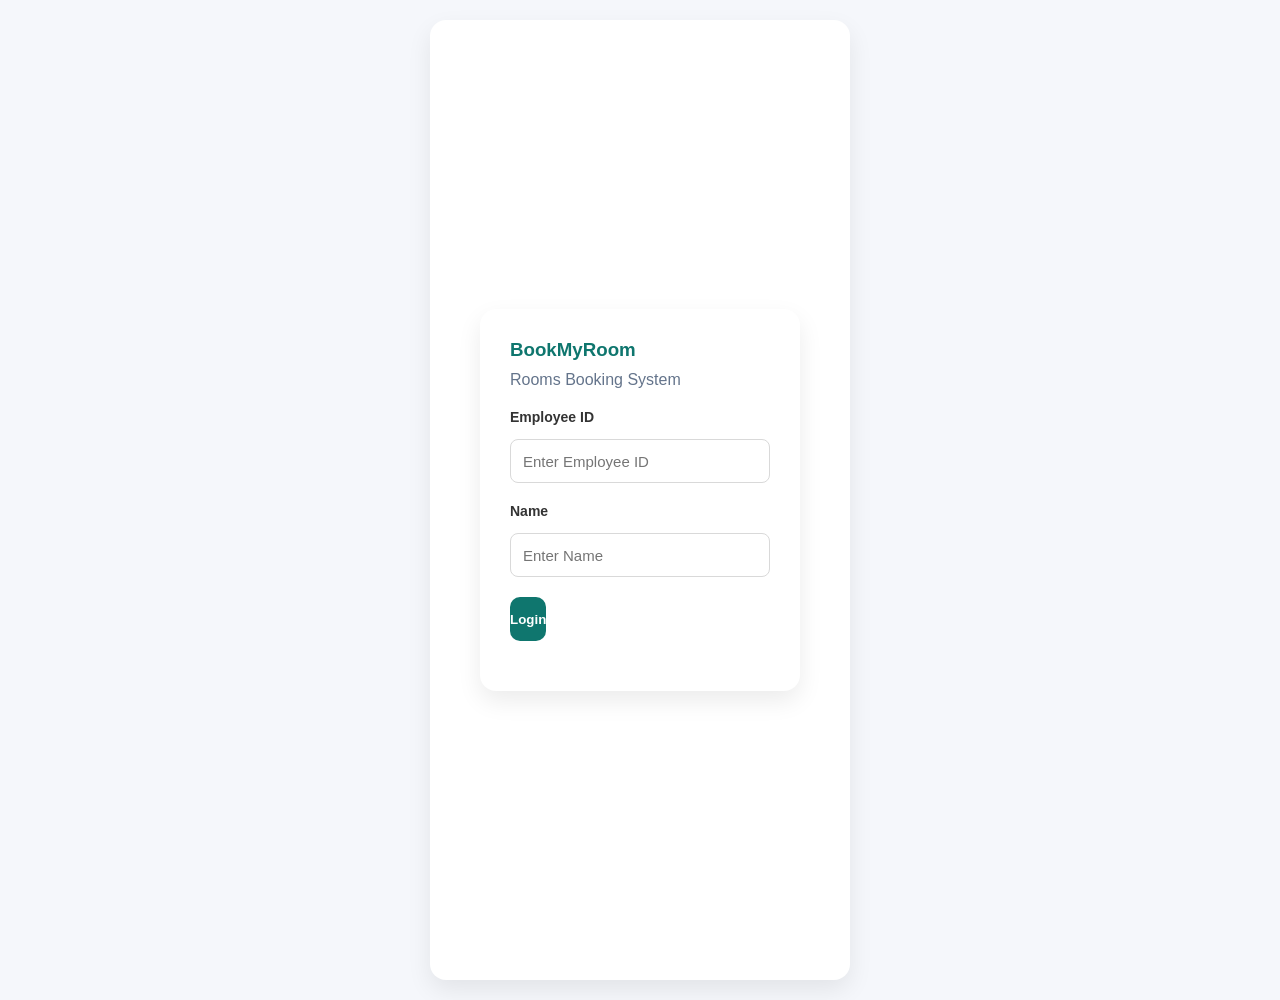
==== index.html @ 3c3c1dca "Add files via upload" ====
<!DOCTYPE html>
<html lang="en">

<head>
  <meta charset="UTF-8">
  <meta name="viewport" content="width=device-width, initial-scale=1.0">
  <title>BookMyRoom</title>

  <link rel="stylesheet" href="styles.css">

  <meta name="theme-color" content="#0f766e">
  <meta name="description" content="BookMyRoom Booking System">
</head>

<body>

  <!-- LOGIN SCREEN -->

  <section id="loginSection" class="login-screen">

    <div class="login-card">

      <!DOCTYPE html>
      <html lang="en">

      <head>
        <meta charset="UTF-8">
        <meta name="viewport" content="width=device-width, initial-scale=1.0">
        <title>BookMyRoom</title>

        <link rel="stylesheet" href="styles.css">

        <meta name="theme-color" content="#0f766e">
        <meta name="description" content="BookMyRoom Booking System">
      </head>

      <body>

        <!-- LOGIN SCREEN -->

        <section id="loginSection" class="login-screen">

          <div class="login-card">

            <h1>BookMyRoom</h1>

            <p>Rooms Booking System</p>

            <div class="form-group">
              <label>Employee ID</label>
              <input type="text" id="employeeId" placeholder="Enter Employee ID">
            </div>

            <div class="form-group">
              <label>Name</label>
              <input type="text" id="employeeName" placeholder="Enter Name">
            </div>

            <button id="loginBtn">
              Login
            </button>

            <p id="loginMessage"></p>

          </div>

        </section>

        <!-- APP -->

        <div id="appContainer" class="hidden">

          <!-- SIDEBAR -->

          <aside class="sidebar">

            <div class="brand">

              <div class="brand-logo">
                <B>BM</B>
              </div>

              <div>
                <h2>BookMyRoom</h2>
                <p>Room Booking</p>
              </div>

            </div>

            <nav>

              <div class="sidebar">

                <a href="#rooms">Rooms</a>

                <a href="#bookings">My Bookings</a>

                <a id="adminMenu" href="admin.html">
                  Admin Dashboard
                </a>

                <a id="occupancyMenu" href="calendar.html">
                  Occupancy Calendar
                </a>

                <a id="createUserMenu" href="users.html">
                  Create Users
                </a>

              </div>
            </nav>

          </aside>

          <!-- MAIN -->

          <main class="main-content">

            <div class="top-header">

              <h1 class="header-title">
                BookMyRoom
              </h1>

              <div class="profile-menu">

                <div class="profile-circle" id="profileCircle">
                  C
                </div>

                <div class="profile-popup" id="profilePopup">

                  <div class="profile-name" id="loggedUser">
                  </div>

                  <div class="profile-role" id="roleDisplay">
                  </div>

                  <button id="logoutBtn">
                    Logout
                  </button>

                </div>

              </div>

            </div>

            <!-- SEARCH PANEL -->

            <section class="search-panel">

              <div class="field">
                <label>From Date</label>
                <input type="date" id="fromDate">
              </div>

              <div class="field">
                <label>To Date</label>
                <input type="date" id="toDate">
              </div>

              <div class="field">
                <label>Room Type</label>

                <select id="roomType">
                  <option value="AC">
                    AC
                  </option>

                  <option value="Non-AC">
                    Non-AC
                  </option>
                </select>
              </div>

              <div class="field">
                <label>No Of People</label>

                <input type="number" id="people" min="1" value="1">
              </div>

              <div class="field">
                <label>Floor</label>

                <input type="text" id="floor" readonly>
              </div>

            </section>

            <!-- ROOMS -->

            <section>

              <div class="section-header">

                <h2>
                  Available Rooms
                </h2>

                <span id="roomCount">
                  0 Rooms
                </span>

              </div>

              <div id="roomsContainer" class="rooms-grid">
              </div>

            </section>

            <!-- BOOKING FORM -->

            <section id="bookingSection" class="booking-card hidden">

              <h2>
                Booking Details
              </h2>

              <div class="booking-grid">

                <div class="field">
                  <label>
                    Selected Room
                  </label>

                  <input id="selectedRoom" readonly>
                </div>

                <div class="field">
                  <label>
                    Mobile Number
                  </label>

                  <input type="tel" id="mobile">
                </div>

                <div class="field">

                  <label>
                    ID Proof
                  </label>

                  <select id="idProof">

                    <option value="">
                      Select
                    </option>

                    <option value="AADHAR">
                      AADHAR
                    </option>

                    <option value="PAN">
                      PAN
                    </option>

                  </select>

                </div>

                <div class="field">

                  <label>
                    ID Number
                  </label>

                  <input type="text" id="idProofNo">

                </div>

                <div class="field">

                  <label>
                    ID Proof Image
                  </label>

                  <input type="file" id="idProofImage" accept=".pdf,image/*">

                </div>

              </div>

              <div class="summary">

                <p>
                  Rate / Day:
                  ₹<span id="roomRate">0</span>
                </p>

                <p>
                  Capacity:
                  <span id="roomCapacity">0</span>
                </p>

                <p>
                  Days:
                  <span id="totalDays">1</span>
                </p>

                <p>
                  Total Bill:
                  ₹<span id="totalAmount">0</span>
                </p>

              </div>

              <button id="confirmBookingBtn">

                Confirm Booking

              </button>

            </section>

            <!-- MY BOOKINGS -->

            <section class="my-bookings">

              <div class="section-header">

                <h2>
                  My Bookings
                </h2>

              </div>

              <div id="bookingsContainer" class="bookings-grid">
              </div>

            </section>

          </main>

        </div>

        <div id="guestRegisterSection" class="hidden">

          <h3>
            Guest Registration
          </h3>

          <input id="guestName" placeholder="Name">

          <input id="guestMobile" placeholder="Mobile">

          <input id="guestEmail" placeholder="Email">

          <button id="registerGuestBtn">

            Register

          </button>

        </div>



      </body>

      </html>

    </div>

  </section>

  <!-- APP -->

  <div id="appContainer" class="hidden">

    <!-- SIDEBAR -->

    <aside class="sidebar">

      <div class="brand">

        <div class="brand-logo">
          <img src="assets/Logo.webp" alt="BookMyRoom Logo">
        </div>

        <div>
          <h2>BookMyRoom</h2>
          <p>Room Booking</p>
        </div>

      </div>

      <nav>

        <div class="sidebar">

          <a href="#rooms">Rooms</a>

          <a href="#bookings">My Bookings</a>

          <a id="adminMenu" href="admin.html">
            Admin Dashboard
          </a>

          <a id="occupancyMenu" href="calendar.html">
            Occupancy Calendar
          </a>

          <a id="createUserMenu" href="users.html">
            Create Users
          </a>

        </div>
      </nav>

    </aside>

    <!-- MAIN -->

    <main class="main-content">

      <div class="top-header">

        <h1 class="header-title">
          BookMyRoom
        </h1>

        <div class="profile-menu">

          <div class="profile-circle" id="profileCircle">
            C
          </div>

          <div class="profile-popup" id="profilePopup">

            <div class="profile-name" id="loggedUser">
            </div>

            <div class="profile-role" id="roleDisplay">
            </div>

            <button id="logoutBtn">
              Logout
            </button>

          </div>

        </div>

      </div>

      <!-- SEARCH PANEL -->

      <section class="search-panel">

        <div class="field">
          <label>From Date</label>
          <input type="date" id="fromDate">
        </div>

        <div class="field">
          <label>To Date</label>
          <input type="date" id="toDate">
        </div>

        <div class="field">
          <label>Room Type</label>

          <select id="roomType">
            <option value="AC">
              AC
            </option>

            <option value="Non-AC">
              Non-AC
            </option>
          </select>
        </div>

        <div class="field">
          <label>No Of People</label>

          <input type="number" id="people" min="1" value="1">
        </div>

        <div class="field">
          <label>Floor</label>

          <input type="text" id="floor" readonly>
        </div>

      </section>

      <!-- ROOMS -->

      <section>

        <div class="section-header">

          <h2>
            Available Rooms
          </h2>

          <span id="roomCount">
            0 Rooms
          </span>

        </div>

        <div id="roomsContainer" class="rooms-grid">
        </div>

      </section>

      <!-- BOOKING FORM -->

      <section id="bookingSection" class="booking-card hidden">

        <h2>
          Booking Details
        </h2>

        <div class="booking-grid">

          <div class="field">
            <label>
              Selected Room
            </label>

            <input id="selectedRoom" readonly>
          </div>

          <div class="field">
            <label>
              Mobile Number
            </label>

            <input type="tel" id="mobile">
          </div>

          <div class="field">

            <label>
              ID Proof
            </label>

            <select id="idProof">

              <option value="">
                Select
              </option>

              <option value="AADHAR">
                AADHAR
              </option>

              <option value="PAN">
                PAN
              </option>

            </select>

          </div>

          <div class="field">

            <label>
              ID Number
            </label>

            <input type="text" id="idProofNo">

          </div>

          <div class="field">

            <label>
              ID Proof Image
            </label>

            <input type="file" id="idProofImage" accept=".pdf,image/*">

          </div>

        </div>

        <div class="summary">

          <p>
            Rate / Day:
            ₹<span id="roomRate">0</span>
          </p>

          <p>
            Capacity:
            <span id="roomCapacity">0</span>
          </p>

          <p>
            Days:
            <span id="totalDays">1</span>
          </p>

          <p>
            Total Bill:
            ₹<span id="totalAmount">0</span>
          </p>

        </div>

        <button id="confirmBookingBtn">

          Confirm Booking

        </button>

      </section>

      <!-- MY BOOKINGS -->

      <section class="my-bookings">

        <div class="section-header">

          <h2>
            My Bookings
          </h2>

        </div>

        <div id="bookingsContainer" class="bookings-grid">
        </div>

      </section>

    </main>

  </div>

  <script src="app.js"></script>

</body>

</html>
---- styles.css ----
:root {
  --primary: #0f766e;
  --primary-dark: #115e59;
  --secondary: #f8fafc;
  --border: #e2e8f0;
  --text: #1e293b;
  --muted: #64748b;
  --danger: #dc2626;
  --success: #16a34a;
  --white: #ffffff;
  --shadow: 0 10px 25px rgba(0, 0, 0, 0.08);
}

* {
  margin: 0;
  padding: 0;
  box-sizing: border-box;
}

body {
  font-family: Inter, Arial, sans-serif;
  background: #f1f5f9;
  color: var(--text);
}

/* LOGIN */

.login-screen {
  min-height: 100vh;
  display: flex;
  justify-content: center;
  align-items: center;
  padding: 20px;
}

.login-card {
  width: 100%;
  max-width: 420px;
  background: white;
  border-radius: 16px;
  padding: 30px;
  box-shadow: var(--shadow);
}

.login-card h1 {
  margin-bottom: 10px;
  color: var(--primary);
}

.login-card p {
  margin-bottom: 20px;
  color: var(--muted);
}

/* FORM */

.form-group,
.field {
  display: flex;
  flex-direction: column;
  gap: 6px;
  margin-bottom: 16px;
}

label {
  font-size: 14px;
  font-weight: 600;
}

input,
select {
  height: 44px;
  border: 1px solid var(--border);
  border-radius: 10px;
  padding: 0 12px;
  font-size: 14px;
  background: white;
}

input:focus,
select:focus {
  outline: none;
  border-color: var(--primary);
}

/* BUTTONS */

button {
  border: none;
  cursor: pointer;
  transition: 0.2s;
}

#loginBtn,
#confirmBookingBtn,
#logoutBtn,
.book-btn,
.cancel-btn {
  height: 44px;
  border-radius: 10px;
  font-weight: 600;
}

#loginBtn,
#confirmBookingBtn,
.book-btn {
  background: var(--primary);
  color: white;
}

#loginBtn:hover,
#confirmBookingBtn:hover,
.book-btn:hover {
  background: var(--primary-dark);
}

.cancel-btn {
  background: var(--danger);
  color: white;
}

.cancel-btn:hover {
  opacity: 0.9;
}

#logoutBtn {
  width: 100%;
  background: #ef4444;
  color: white;
}

/* APP LAYOUT */

#appContainer {
  min-height: 100vh;
  display: flex;
}

.hidden {
  display: none !important;
}

/* SIDEBAR */

.sidebar {
  width: 280px;
  min-height: 100vh;
  background: #07132d;
  color: white;
  padding: 20px;
  display: flex;
  flex-direction: column;
}

.brand {
  display: flex;
  align-items: center;
  gap: 12px;
  margin-bottom: 40px;
}

.brand-logo {
  width: 64px;
  height: 64px;
  border-radius: 12px;
  overflow: hidden;
  display: flex;
  justify-content: center;
  align-items: center;
}

.brand-logo img {
  width: 100%;
  height: 100%;
  object-fit: contain;
}
.brand h2 {
  font-size: 20px;
}

.brand p {
  color: #cbd5e1;
  font-size: 13px;
}

.nav-btn {
  width: 100%;
  text-align: left;
  padding: 14px;
  border-radius: 10px;
  margin-bottom: 10px;
  background: transparent;
  color: white;
}

.nav-btn.active,
.nav-btn:hover {
  background: rgba(255, 255, 255, 0.1);
}

.user-info {
  margin-top: auto;
}

.user-info p {
  margin-bottom: 10px;
  color: #cbd5e1;
}

/* MAIN */

.main-content {
  flex: 1;
  padding: 24px;
  margin-left: 0;
  overflow-x: hidden;
}

/* SEARCH PANEL */

.search-panel {
  display: grid;
  grid-template-columns: repeat(5, 1fr);
  gap: 16px;
  background: white;
  padding: 20px;
  border-radius: 16px;
  box-shadow: var(--shadow);
  margin-bottom: 24px;
}

/* SECTION */

.section-header {
  display: flex;
  justify-content: space-between;
  align-items: center;
  margin-bottom: 20px;
}

.section-header h2 {
  font-size: 24px;
}

/* ROOMS */

.rooms-grid {
  display: grid;
  grid-template-columns: repeat(auto-fill, minmax(280px, 1fr));
  gap: 18px;
  margin-bottom: 30px;
}

.room-card {
  background: white;
  border-radius: 16px;
  padding: 18px;
  box-shadow: var(--shadow);
}

.room-card h3 {
  margin-bottom: 12px;
}

.room-meta {
  display: flex;
  flex-direction: column;
  gap: 8px;
  color: var(--muted);
  margin-bottom: 16px;
}

/* BOOKING CARD */

.booking-card {
  background: white;
  border-radius: 16px;
  padding: 20px;
  margin-bottom: 30px;
  box-shadow: var(--shadow);
}

.booking-grid {
  display: grid;
  grid-template-columns: repeat(2, 1fr);
  gap: 15px;
}

.summary {
  margin-top: 20px;
  margin-bottom: 20px;
  padding: 15px;
  background: #f8fafc;
  border-radius: 10px;
}

.summary p {
  margin-bottom: 10px;
  font-weight: 600;
}

/* BOOKINGS */

.bookings-grid {
  display: grid;
  grid-template-columns: repeat(auto-fill, minmax(280px, 1fr));
  gap: 18px;
}

.booking-item {
  background: white;
  border-radius: 16px;
  padding: 18px;
  box-shadow: var(--shadow);
}

.booking-item h4 {
  margin-bottom: 12px;
}

.booking-item p {
  margin-bottom: 8px;
  color: var(--muted);
}

/* MOBILE */

@media (max-width: 900px) {

  #appContainer {
    flex-direction: column;
  }

  .sidebar {
    width: 100%;
  }

  .search-panel {
    grid-template-columns: repeat(2, 1fr);
  }

  .booking-grid {
    grid-template-columns: 1fr;
  }
}

@media (max-width: 600px) {

  .main-content {
    padding: 15px;
  }

  .search-panel {
    grid-template-columns: 1fr;
  }

  .rooms-grid,
  .bookings-grid {
    grid-template-columns: 1fr;
  }

  .section-header h2 {
    font-size: 20px;
  }

  .brand {
    margin-bottom: 20px;
  }
}

.admin-container {
  padding: 30px;
}

.stats {
  display: grid;
  grid-template-columns:
    repeat(auto-fit, minmax(200px, 1fr));
  gap: 20px;
  margin-bottom: 30px;
}

.stat-card {
  background: white;
  padding: 20px;
  border-radius: 12px;
  box-shadow: 0 2px 10px rgba(0, 0, 0, .1);
}

table {
  width: 100%;
  border-collapse: collapse;
  background: white;
}

th,
td {
  padding: 12px;
  border: 1px solid #ddd;
  text-align: left;
}

.calendar-container {
  padding: 30px;
}

#calendarTable {
  width: 100%;
  border-collapse: collapse;
  background: white;
}

#calendarTable th,
#calendarTable td {
  border: 1px solid #ddd;
  padding: 12px;
  text-align: center;
}

.available {
  background: #e8fff0;
}

.occupied {
  background: #ffe8e8;
}

.calendar-page {
  padding: 30px;
}

.calendar-header {
  display: flex;
  justify-content: space-between;
  align-items: center;
  margin-bottom: 20px;
}

.calendar-header button {
  background: #0f766e;
  color: white;
  border: none;
  padding: 10px 18px;
  border-radius: 8px;
  cursor: pointer;
}

.occupancy-table {
  width: 100%;
  border-collapse: collapse;
  background: white;
  box-shadow: 0 2px 10px rgba(0, 0, 0, .1);
}

.occupancy-table th {
  background: #1e293b;
  color: white;
  padding: 12px;
}

.occupancy-table td {
  border: 1px solid #ddd;
  padding: 10px;
  text-align: center;
}

.available-block {
  background: #dcfce7;
  color: #166534;
  font-weight: bold;
}

.occupied-block {
  background: #fecaca;
  color: #991b1b;
  font-weight: bold;
}

.hotel-calendar {
  padding: 30px;
}

.calendar-title {
  font-size: 32px;
  font-weight: 700;
  margin-bottom: 20px;
}

.planner-table {
  width: 100%;
  border-collapse: collapse;
  background: white;
}

.planner-table th {
  background: #0f172a;
  color: white;
  padding: 8px;
  font-size: 12px;
}

.planner-table td {
  border: 1px solid #ddd;
  height: 42px;
  text-align: center;
  font-size: 11px;
}

.room-col {
  width: 120px;
}

.room-name {
  font-weight: 700;
  background: #f8fafc;
}

.free {
  background: #ecfdf5;
}

.booked {
  background: #ef4444;
  color: white;
  font-weight: 700;
  cursor: pointer;
}

.search-bar {
  display: flex;
  gap: 10px;
  margin-bottom: 20px;
}

.search-bar input {
  flex: 1;
  padding: 12px;
}

.search-bar button {
  background: #0f766e;
  color: white;
  border: none;
  padding: 12px 20px;
  border-radius: 8px;
  cursor: pointer;
}

.modal {
  display: none;
  position: fixed;
  z-index: 9999;
  left: 0;
  top: 0;
  width: 100%;
  height: 100%;
  background: rgba(0, 0, 0, .6);
}

.modal-content {
  background: white;
  width: 90%;
  max-width: 700px;
  margin: 50px auto;
  padding: 25px;
  border-radius: 12px;
  box-shadow: 0 10px 30px rgba(0, 0, 0, .2);
}

.close {
  float: right;
  font-size: 28px;
  cursor: pointer;
  font-weight: bold;
}

.detail-row {
  margin-bottom: 12px;
}

.detail-label {
  font-weight: 700;
  color: #0f172a;
}

.view-doc-btn {
  background: #0f766e;
  color: white;
  border: none;
  padding: 10px 15px;
  border-radius: 8px;
  cursor: pointer;
  text-decoration: none;
  display: inline-block;
}

.top-bar {
  margin: 20px;
}

.back-btn {
  background: #1e7e79;
  color: white;
  border: none;
  padding: 10px 18px;
  border-radius: 8px;
  cursor: pointer;
  font-size: 14px;
  font-weight: 600;
}

.back-btn:hover {
  opacity: 0.9;
}

/* ==========================
   GLOBAL
========================== */

* {
  margin: 0;
  padding: 0;
  box-sizing: border-box;
  font-family: "Segoe UI", sans-serif;
}

body {
  background: #f5f7fb;
  color: #333;
  min-height: 100vh;
}

/* ==========================
   HEADER
========================== */

.header {
  background: #1e3a8a;
  color: white;
  padding: 16px 24px;
  font-size: 24px;
  font-weight: 600;
}

/* ==========================
   CONTAINER
========================== */

.container {
  max-width: 600px;
  margin: 40px auto;
  padding: 24px;
}

/* ==========================
   CARD
========================== */

.card {
  background: white;
  border-radius: 16px;
  padding: 24px;
  box-shadow:
    0 4px 12px rgba(0, 0, 0, 0.08);
}

.card h2 {
  margin-bottom: 24px;
  color: #1e3a8a;
}

/* ==========================
   FORM
========================== */

.form-group {
  margin-bottom: 20px;
}

.form-group label {
  display: block;
  font-weight: 600;
  margin-bottom: 8px;
}

input,
select {
  width: 100%;
  padding: 12px;
  border: 1px solid #d9d9d9;
  border-radius: 8px;
  font-size: 15px;
}

input:focus,
select:focus {
  outline: none;
  border-color: #2563eb;
}

/* ==========================
   BUTTONS
========================== */

.btn {
  width: 100%;
  background: #2563eb;
  color: white;
  border: none;
  padding: 14px;
  border-radius: 10px;
  font-size: 16px;
  cursor: pointer;
  transition: 0.3s;
}

.btn:hover {
  background: #1d4ed8;
}

.btn-back {
  margin-top: 15px;
  width: 100%;
  background: #64748b;
  color: white;
  border: none;
  padding: 14px;
  border-radius: 10px;
  cursor: pointer;
}

.btn-back:hover {
  background: #475569;
}

/* ==========================
   SUCCESS MESSAGE
========================== */

.success {
  margin-top: 20px;
  background: #dcfce7;
  color: #166534;
  padding: 12px;
  border-radius: 8px;
  text-align: center;
}

.error {
  margin-top: 20px;
  background: #fee2e2;
  color: #991b1b;
  padding: 12px;
  border-radius: 8px;
  text-align: center;
}

/* ==========================
   TABLE
========================== */

.user-table {
  width: 100%;
  border-collapse: collapse;
  margin-top: 25px;
}

.user-table th {
  background: #1e3a8a;
  color: white;
  padding: 12px;
}

.user-table td {
  padding: 12px;
  border-bottom: 1px solid #eee;
}

.user-table tr:hover {
  background: #f8fafc;
}

/* ==========================
   MOBILE
========================== */

@media (max-width: 768px) {

  .container {
    padding: 15px;
  }

  .card {
    padding: 20px;
  }

  .header {
    font-size: 20px;
  }

  /* TOP HEADER */

  .top-header {
    display: flex;
    justify-content: space-between;
    align-items: center;
    margin-bottom: 25px;
    background: white;
    padding: 15px 25px;
    border-radius: 12px;
    box-shadow: var(--shadow);
  }

  .header-title {
    font-size: 24px;
    font-weight: 700;
    color: #0f172a;
  }

  .user-menu {
    display: flex;
    align-items: center;
    gap: 15px;
  }

  /* TOP HEADER */

  .top-header {
    background: white;
    padding: 15px 25px;
    border-radius: 12px;
    box-shadow: var(--shadow);

    display: flex;
    justify-content: space-between;
    align-items: center;

    margin-bottom: 25px;
  }

  .logo-area h2 {
    color: #0f172a;
  }

  .user-section {
    display: flex;
    align-items: center;
    gap: 12px;
  }

  .user-avatar {
    width: 42px;
    height: 42px;
    border-radius: 50%;
    background: #0f766e;
    color: white;

    display: flex;
    justify-content: center;
    align-items: center;

    font-weight: bold;
    cursor: pointer;
  }

  .user-name {
    font-size: 14px;
    font-weight: 600;
  }

  /* OVERRIDE OLD LOGOUT BUTTON */

  #logoutBtn {
    width: auto !important;
    padding: 8px 16px !important;
    border-radius: 8px !important;
    background: #ef4444;
    color: white;
    margin-top: 5px;
  }
}

.top-header {
  display: flex;
  justify-content: space-between;
  align-items: center;
  margin-bottom: 25px;
}

.header-title {
  font-size: 48px;
  font-weight: 700;
}

.profile-menu {
  position: relative;
}

.profile-circle {
  width: 48px;
  height: 48px;
  border-radius: 50%;
  background: #0f766e;
  color: white;
  display: flex;
  align-items: center;
  justify-content: center;
  font-weight: 700;
  cursor: pointer;
  font-size: 18px;
}

.profile-popup {
  display: none;
  position: absolute;
  right: 0;
  top: 60px;
  background: white;
  min-width: 250px;
  border-radius: 12px;
  padding: 15px;
  box-shadow: 0 10px 25px rgba(0, 0, 0, .15);
  z-index: 999;
}

.profile-popup.show {
  display: block;
}

.profile-name {
  font-weight: 700;
  margin-bottom: 5px;
}

.profile-role {
  color: #64748b;
  margin-bottom: 15px;
}

#logoutBtn {
  width: 100% !important;
  background: #ef4444;
  color: white;
  border: none;
  padding: 12px;
  border-radius: 8px;
}

.sidebar a {
  display: block;
  color: #cbd5e1;
  text-decoration: none;
  padding: 12px 15px;
  border-radius: 8px;
  margin-bottom: 8px;
  font-size: 18px;
  font-weight: 500;
  transition: all 0.3s ease;
}

.sidebar a:hover {
  background: rgba(255,255,255,0.08);
  color: #ffffff;
}

.sidebar a.active {
  background: #0f766e;
  color: white;
}
---- styles.css ----
:root {
  --primary: #0f766e;
  --primary-dark: #115e59;
  --secondary: #f8fafc;
  --border: #e2e8f0;
  --text: #1e293b;
  --muted: #64748b;
  --danger: #dc2626;
  --success: #16a34a;
  --white: #ffffff;
  --shadow: 0 10px 25px rgba(0, 0, 0, 0.08);
}

* {
  margin: 0;
  padding: 0;
  box-sizing: border-box;
}

body {
  font-family: Inter, Arial, sans-serif;
  background: #f1f5f9;
  color: var(--text);
}

/* LOGIN */

.login-screen {
  min-height: 100vh;
  display: flex;
  justify-content: center;
  align-items: center;
  padding: 20px;
}

.login-card {
  width: 100%;
  max-width: 420px;
  background: white;
  border-radius: 16px;
  padding: 30px;
  box-shadow: var(--shadow);
}

.login-card h1 {
  margin-bottom: 10px;
  color: var(--primary);
}

.login-card p {
  margin-bottom: 20px;
  color: var(--muted);
}

/* FORM */

.form-group,
.field {
  display: flex;
  flex-direction: column;
  gap: 6px;
  margin-bottom: 16px;
}

label {
  font-size: 14px;
  font-weight: 600;
}

input,
select {
  height: 44px;
  border: 1px solid var(--border);
  border-radius: 10px;
  padding: 0 12px;
  font-size: 14px;
  background: white;
}

input:focus,
select:focus {
  outline: none;
  border-color: var(--primary);
}

/* BUTTONS */

button {
  border: none;
  cursor: pointer;
  transition: 0.2s;
}

#loginBtn,
#confirmBookingBtn,
#logoutBtn,
.book-btn,
.cancel-btn {
  height: 44px;
  border-radius: 10px;
  font-weight: 600;
}

#loginBtn,
#confirmBookingBtn,
.book-btn {
  background: var(--primary);
  color: white;
}

#loginBtn:hover,
#confirmBookingBtn:hover,
.book-btn:hover {
  background: var(--primary-dark);
}

.cancel-btn {
  background: var(--danger);
  color: white;
}

.cancel-btn:hover {
  opacity: 0.9;
}

#logoutBtn {
  width: 100%;
  background: #ef4444;
  color: white;
}

/* APP LAYOUT */

#appContainer {
  min-height: 100vh;
  display: flex;
}

.hidden {
  display: none !important;
}

/* SIDEBAR */

.sidebar {
  width: 280px;
  min-height: 100vh;
  background: #07132d;
  color: white;
  padding: 20px;
  display: flex;
  flex-direction: column;
}

.brand {
  display: flex;
  align-items: center;
  gap: 12px;
  margin-bottom: 40px;
}

.brand-logo {
  width: 64px;
  height: 64px;
  border-radius: 12px;
  overflow: hidden;
  display: flex;
  justify-content: center;
  align-items: center;
}

.brand-logo img {
  width: 100%;
  height: 100%;
  object-fit: contain;
}
.brand h2 {
  font-size: 20px;
}

.brand p {
  color: #cbd5e1;
  font-size: 13px;
}

.nav-btn {
  width: 100%;
  text-align: left;
  padding: 14px;
  border-radius: 10px;
  margin-bottom: 10px;
  background: transparent;
  color: white;
}

.nav-btn.active,
.nav-btn:hover {
  background: rgba(255, 255, 255, 0.1);
}

.user-info {
  margin-top: auto;
}

.user-info p {
  margin-bottom: 10px;
  color: #cbd5e1;
}

/* MAIN */

.main-content {
  flex: 1;
  padding: 24px;
  margin-left: 0;
  overflow-x: hidden;
}

/* SEARCH PANEL */

.search-panel {
  display: grid;
  grid-template-columns: repeat(5, 1fr);
  gap: 16px;
  background: white;
  padding: 20px;
  border-radius: 16px;
  box-shadow: var(--shadow);
  margin-bottom: 24px;
}

/* SECTION */

.section-header {
  display: flex;
  justify-content: space-between;
  align-items: center;
  margin-bottom: 20px;
}

.section-header h2 {
  font-size: 24px;
}

/* ROOMS */

.rooms-grid {
  display: grid;
  grid-template-columns: repeat(auto-fill, minmax(280px, 1fr));
  gap: 18px;
  margin-bottom: 30px;
}

.room-card {
  background: white;
  border-radius: 16px;
  padding: 18px;
  box-shadow: var(--shadow);
}

.room-card h3 {
  margin-bottom: 12px;
}

.room-meta {
  display: flex;
  flex-direction: column;
  gap: 8px;
  color: var(--muted);
  margin-bottom: 16px;
}

/* BOOKING CARD */

.booking-card {
  background: white;
  border-radius: 16px;
  padding: 20px;
  margin-bottom: 30px;
  box-shadow: var(--shadow);
}

.booking-grid {
  display: grid;
  grid-template-columns: repeat(2, 1fr);
  gap: 15px;
}

.summary {
  margin-top: 20px;
  margin-bottom: 20px;
  padding: 15px;
  background: #f8fafc;
  border-radius: 10px;
}

.summary p {
  margin-bottom: 10px;
  font-weight: 600;
}

/* BOOKINGS */

.bookings-grid {
  display: grid;
  grid-template-columns: repeat(auto-fill, minmax(280px, 1fr));
  gap: 18px;
}

.booking-item {
  background: white;
  border-radius: 16px;
  padding: 18px;
  box-shadow: var(--shadow);
}

.booking-item h4 {
  margin-bottom: 12px;
}

.booking-item p {
  margin-bottom: 8px;
  color: var(--muted);
}

/* MOBILE */

@media (max-width: 900px) {

  #appContainer {
    flex-direction: column;
  }

  .sidebar {
    width: 100%;
  }

  .search-panel {
    grid-template-columns: repeat(2, 1fr);
  }

  .booking-grid {
    grid-template-columns: 1fr;
  }
}

@media (max-width: 600px) {

  .main-content {
    padding: 15px;
  }

  .search-panel {
    grid-template-columns: 1fr;
  }

  .rooms-grid,
  .bookings-grid {
    grid-template-columns: 1fr;
  }

  .section-header h2 {
    font-size: 20px;
  }

  .brand {
    margin-bottom: 20px;
  }
}

.admin-container {
  padding: 30px;
}

.stats {
  display: grid;
  grid-template-columns:
    repeat(auto-fit, minmax(200px, 1fr));
  gap: 20px;
  margin-bottom: 30px;
}

.stat-card {
  background: white;
  padding: 20px;
  border-radius: 12px;
  box-shadow: 0 2px 10px rgba(0, 0, 0, .1);
}

table {
  width: 100%;
  border-collapse: collapse;
  background: white;
}

th,
td {
  padding: 12px;
  border: 1px solid #ddd;
  text-align: left;
}

.calendar-container {
  padding: 30px;
}

#calendarTable {
  width: 100%;
  border-collapse: collapse;
  background: white;
}

#calendarTable th,
#calendarTable td {
  border: 1px solid #ddd;
  padding: 12px;
  text-align: center;
}

.available {
  background: #e8fff0;
}

.occupied {
  background: #ffe8e8;
}

.calendar-page {
  padding: 30px;
}

.calendar-header {
  display: flex;
  justify-content: space-between;
  align-items: center;
  margin-bottom: 20px;
}

.calendar-header button {
  background: #0f766e;
  color: white;
  border: none;
  padding: 10px 18px;
  border-radius: 8px;
  cursor: pointer;
}

.occupancy-table {
  width: 100%;
  border-collapse: collapse;
  background: white;
  box-shadow: 0 2px 10px rgba(0, 0, 0, .1);
}

.occupancy-table th {
  background: #1e293b;
  color: white;
  padding: 12px;
}

.occupancy-table td {
  border: 1px solid #ddd;
  padding: 10px;
  text-align: center;
}

.available-block {
  background: #dcfce7;
  color: #166534;
  font-weight: bold;
}

.occupied-block {
  background: #fecaca;
  color: #991b1b;
  font-weight: bold;
}

.hotel-calendar {
  padding: 30px;
}

.calendar-title {
  font-size: 32px;
  font-weight: 700;
  margin-bottom: 20px;
}

.planner-table {
  width: 100%;
  border-collapse: collapse;
  background: white;
}

.planner-table th {
  background: #0f172a;
  color: white;
  padding: 8px;
  font-size: 12px;
}

.planner-table td {
  border: 1px solid #ddd;
  height: 42px;
  text-align: center;
  font-size: 11px;
}

.room-col {
  width: 120px;
}

.room-name {
  font-weight: 700;
  background: #f8fafc;
}

.free {
  background: #ecfdf5;
}

.booked {
  background: #ef4444;
  color: white;
  font-weight: 700;
  cursor: pointer;
}

.search-bar {
  display: flex;
  gap: 10px;
  margin-bottom: 20px;
}

.search-bar input {
  flex: 1;
  padding: 12px;
}

.search-bar button {
  background: #0f766e;
  color: white;
  border: none;
  padding: 12px 20px;
  border-radius: 8px;
  cursor: pointer;
}

.modal {
  display: none;
  position: fixed;
  z-index: 9999;
  left: 0;
  top: 0;
  width: 100%;
  height: 100%;
  background: rgba(0, 0, 0, .6);
}

.modal-content {
  background: white;
  width: 90%;
  max-width: 700px;
  margin: 50px auto;
  padding: 25px;
  border-radius: 12px;
  box-shadow: 0 10px 30px rgba(0, 0, 0, .2);
}

.close {
  float: right;
  font-size: 28px;
  cursor: pointer;
  font-weight: bold;
}

.detail-row {
  margin-bottom: 12px;
}

.detail-label {
  font-weight: 700;
  color: #0f172a;
}

.view-doc-btn {
  background: #0f766e;
  color: white;
  border: none;
  padding: 10px 15px;
  border-radius: 8px;
  cursor: pointer;
  text-decoration: none;
  display: inline-block;
}

.top-bar {
  margin: 20px;
}

.back-btn {
  background: #1e7e79;
  color: white;
  border: none;
  padding: 10px 18px;
  border-radius: 8px;
  cursor: pointer;
  font-size: 14px;
  font-weight: 600;
}

.back-btn:hover {
  opacity: 0.9;
}

/* ==========================
   GLOBAL
========================== */

* {
  margin: 0;
  padding: 0;
  box-sizing: border-box;
  font-family: "Segoe UI", sans-serif;
}

body {
  background: #f5f7fb;
  color: #333;
  min-height: 100vh;
}

/* ==========================
   HEADER
========================== */

.header {
  background: #1e3a8a;
  color: white;
  padding: 16px 24px;
  font-size: 24px;
  font-weight: 600;
}

/* ==========================
   CONTAINER
========================== */

.container {
  max-width: 600px;
  margin: 40px auto;
  padding: 24px;
}

/* ==========================
   CARD
========================== */

.card {
  background: white;
  border-radius: 16px;
  padding: 24px;
  box-shadow:
    0 4px 12px rgba(0, 0, 0, 0.08);
}

.card h2 {
  margin-bottom: 24px;
  color: #1e3a8a;
}

/* ==========================
   FORM
========================== */

.form-group {
  margin-bottom: 20px;
}

.form-group label {
  display: block;
  font-weight: 600;
  margin-bottom: 8px;
}

input,
select {
  width: 100%;
  padding: 12px;
  border: 1px solid #d9d9d9;
  border-radius: 8px;
  font-size: 15px;
}

input:focus,
select:focus {
  outline: none;
  border-color: #2563eb;
}

/* ==========================
   BUTTONS
========================== */

.btn {
  width: 100%;
  background: #2563eb;
  color: white;
  border: none;
  padding: 14px;
  border-radius: 10px;
  font-size: 16px;
  cursor: pointer;
  transition: 0.3s;
}

.btn:hover {
  background: #1d4ed8;
}

.btn-back {
  margin-top: 15px;
  width: 100%;
  background: #64748b;
  color: white;
  border: none;
  padding: 14px;
  border-radius: 10px;
  cursor: pointer;
}

.btn-back:hover {
  background: #475569;
}

/* ==========================
   SUCCESS MESSAGE
========================== */

.success {
  margin-top: 20px;
  background: #dcfce7;
  color: #166534;
  padding: 12px;
  border-radius: 8px;
  text-align: center;
}

.error {
  margin-top: 20px;
  background: #fee2e2;
  color: #991b1b;
  padding: 12px;
  border-radius: 8px;
  text-align: center;
}

/* ==========================
   TABLE
========================== */

.user-table {
  width: 100%;
  border-collapse: collapse;
  margin-top: 25px;
}

.user-table th {
  background: #1e3a8a;
  color: white;
  padding: 12px;
}

.user-table td {
  padding: 12px;
  border-bottom: 1px solid #eee;
}

.user-table tr:hover {
  background: #f8fafc;
}

/* ==========================
   MOBILE
========================== */

@media (max-width: 768px) {

  .container {
    padding: 15px;
  }

  .card {
    padding: 20px;
  }

  .header {
    font-size: 20px;
  }

  /* TOP HEADER */

  .top-header {
    display: flex;
    justify-content: space-between;
    align-items: center;
    margin-bottom: 25px;
    background: white;
    padding: 15px 25px;
    border-radius: 12px;
    box-shadow: var(--shadow);
  }

  .header-title {
    font-size: 24px;
    font-weight: 700;
    color: #0f172a;
  }

  .user-menu {
    display: flex;
    align-items: center;
    gap: 15px;
  }

  /* TOP HEADER */

  .top-header {
    background: white;
    padding: 15px 25px;
    border-radius: 12px;
    box-shadow: var(--shadow);

    display: flex;
    justify-content: space-between;
    align-items: center;

    margin-bottom: 25px;
  }

  .logo-area h2 {
    color: #0f172a;
  }

  .user-section {
    display: flex;
    align-items: center;
    gap: 12px;
  }

  .user-avatar {
    width: 42px;
    height: 42px;
    border-radius: 50%;
    background: #0f766e;
    color: white;

    display: flex;
    justify-content: center;
    align-items: center;

    font-weight: bold;
    cursor: pointer;
  }

  .user-name {
    font-size: 14px;
    font-weight: 600;
  }

  /* OVERRIDE OLD LOGOUT BUTTON */

  #logoutBtn {
    width: auto !important;
    padding: 8px 16px !important;
    border-radius: 8px !important;
    background: #ef4444;
    color: white;
    margin-top: 5px;
  }
}

.top-header {
  display: flex;
  justify-content: space-between;
  align-items: center;
  margin-bottom: 25px;
}

.header-title {
  font-size: 48px;
  font-weight: 700;
}

.profile-menu {
  position: relative;
}

.profile-circle {
  width: 48px;
  height: 48px;
  border-radius: 50%;
  background: #0f766e;
  color: white;
  display: flex;
  align-items: center;
  justify-content: center;
  font-weight: 700;
  cursor: pointer;
  font-size: 18px;
}

.profile-popup {
  display: none;
  position: absolute;
  right: 0;
  top: 60px;
  background: white;
  min-width: 250px;
  border-radius: 12px;
  padding: 15px;
  box-shadow: 0 10px 25px rgba(0, 0, 0, .15);
  z-index: 999;
}

.profile-popup.show {
  display: block;
}

.profile-name {
  font-weight: 700;
  margin-bottom: 5px;
}

.profile-role {
  color: #64748b;
  margin-bottom: 15px;
}

#logoutBtn {
  width: 100% !important;
  background: #ef4444;
  color: white;
  border: none;
  padding: 12px;
  border-radius: 8px;
}

.sidebar a {
  display: block;
  color: #cbd5e1;
  text-decoration: none;
  padding: 12px 15px;
  border-radius: 8px;
  margin-bottom: 8px;
  font-size: 18px;
  font-weight: 500;
  transition: all 0.3s ease;
}

.sidebar a:hover {
  background: rgba(255,255,255,0.08);
  color: #ffffff;
}

.sidebar a.active {
  background: #0f766e;
  color: white;
}
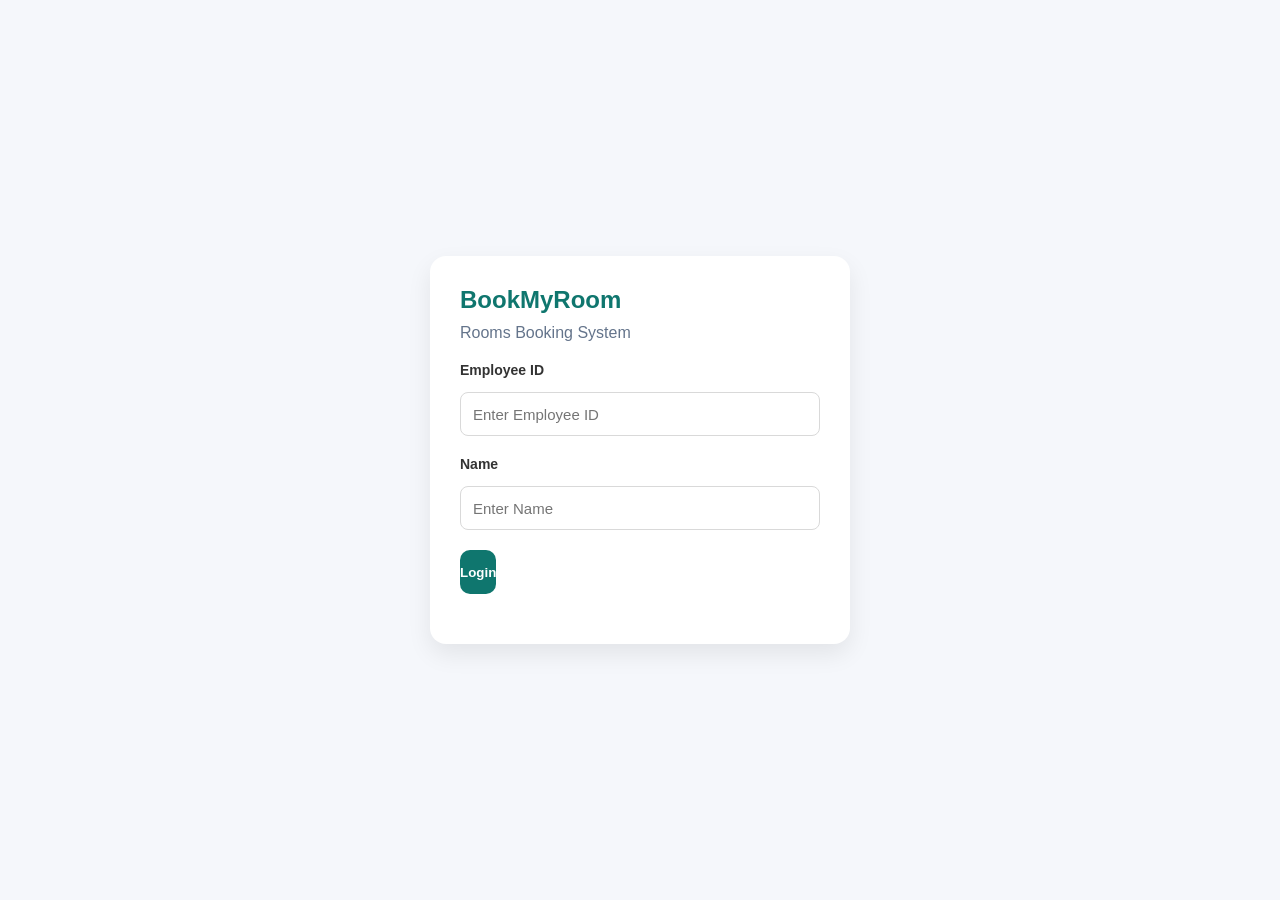
==== commit a3ed8a67: "Add files via upload" ====
--- a/index.html
+++ b/index.html
@@ -14,351 +14,37 @@
 
 <body>
 
-  <!-- LOGIN SCREEN -->
+  <!-- LOGIN -->
 
   <section id="loginSection" class="login-screen">
 
     <div class="login-card">
 
-      <!DOCTYPE html>
-      <html lang="en">
-
-      <head>
-        <meta charset="UTF-8">
-        <meta name="viewport" content="width=device-width, initial-scale=1.0">
-        <title>BookMyRoom</title>
-
-        <link rel="stylesheet" href="styles.css">
-
-        <meta name="theme-color" content="#0f766e">
-        <meta name="description" content="BookMyRoom Booking System">
-      </head>
-
-      <body>
-
-        <!-- LOGIN SCREEN -->
-
-        <section id="loginSection" class="login-screen">
-
-          <div class="login-card">
-
-            <h1>BookMyRoom</h1>
-
-            <p>Rooms Booking System</p>
-
-            <div class="form-group">
-              <label>Employee ID</label>
-              <input type="text" id="employeeId" placeholder="Enter Employee ID">
-            </div>
-
-            <div class="form-group">
-              <label>Name</label>
-              <input type="text" id="employeeName" placeholder="Enter Name">
-            </div>
-
-            <button id="loginBtn">
-              Login
-            </button>
-
-            <p id="loginMessage"></p>
-
-          </div>
-
-        </section>
-
-        <!-- APP -->
-
-        <div id="appContainer" class="hidden">
-
-          <!-- SIDEBAR -->
-
-          <aside class="sidebar">
-
-            <div class="brand">
-
-              <div class="brand-logo">
-                <B>BM</B>
-              </div>
-
-              <div>
-                <h2>BookMyRoom</h2>
-                <p>Room Booking</p>
-              </div>
-
-            </div>
-
-            <nav>
-
-              <div class="sidebar">
-
-                <a href="#rooms">Rooms</a>
-
-                <a href="#bookings">My Bookings</a>
-
-                <a id="adminMenu" href="admin.html">
-                  Admin Dashboard
-                </a>
-
-                <a id="occupancyMenu" href="calendar.html">
-                  Occupancy Calendar
-                </a>
-
-                <a id="createUserMenu" href="users.html">
-                  Create Users
-                </a>
-
-              </div>
-            </nav>
-
-          </aside>
-
-          <!-- MAIN -->
-
-          <main class="main-content">
-
-            <div class="top-header">
-
-              <h1 class="header-title">
-                BookMyRoom
-              </h1>
-
-              <div class="profile-menu">
-
-                <div class="profile-circle" id="profileCircle">
-                  C
-                </div>
-
-                <div class="profile-popup" id="profilePopup">
-
-                  <div class="profile-name" id="loggedUser">
-                  </div>
-
-                  <div class="profile-role" id="roleDisplay">
-                  </div>
-
-                  <button id="logoutBtn">
-                    Logout
-                  </button>
-
-                </div>
-
-              </div>
-
-            </div>
-
-            <!-- SEARCH PANEL -->
-
-            <section class="search-panel">
-
-              <div class="field">
-                <label>From Date</label>
-                <input type="date" id="fromDate">
-              </div>
-
-              <div class="field">
-                <label>To Date</label>
-                <input type="date" id="toDate">
-              </div>
-
-              <div class="field">
-                <label>Room Type</label>
-
-                <select id="roomType">
-                  <option value="AC">
-                    AC
-                  </option>
-
-                  <option value="Non-AC">
-                    Non-AC
-                  </option>
-                </select>
-              </div>
-
-              <div class="field">
-                <label>No Of People</label>
-
-                <input type="number" id="people" min="1" value="1">
-              </div>
-
-              <div class="field">
-                <label>Floor</label>
-
-                <input type="text" id="floor" readonly>
-              </div>
-
-            </section>
-
-            <!-- ROOMS -->
-
-            <section>
-
-              <div class="section-header">
-
-                <h2>
-                  Available Rooms
-                </h2>
-
-                <span id="roomCount">
-                  0 Rooms
-                </span>
-
-              </div>
-
-              <div id="roomsContainer" class="rooms-grid">
-              </div>
-
-            </section>
-
-            <!-- BOOKING FORM -->
-
-            <section id="bookingSection" class="booking-card hidden">
-
-              <h2>
-                Booking Details
-              </h2>
-
-              <div class="booking-grid">
-
-                <div class="field">
-                  <label>
-                    Selected Room
-                  </label>
-
-                  <input id="selectedRoom" readonly>
-                </div>
-
-                <div class="field">
-                  <label>
-                    Mobile Number
-                  </label>
-
-                  <input type="tel" id="mobile">
-                </div>
-
-                <div class="field">
-
-                  <label>
-                    ID Proof
-                  </label>
-
-                  <select id="idProof">
-
-                    <option value="">
-                      Select
-                    </option>
-
-                    <option value="AADHAR">
-                      AADHAR
-                    </option>
-
-                    <option value="PAN">
-                      PAN
-                    </option>
-
-                  </select>
-
-                </div>
-
-                <div class="field">
-
-                  <label>
-                    ID Number
-                  </label>
-
-                  <input type="text" id="idProofNo">
-
-                </div>
-
-                <div class="field">
-
-                  <label>
-                    ID Proof Image
-                  </label>
-
-                  <input type="file" id="idProofImage" accept=".pdf,image/*">
-
-                </div>
-
-              </div>
-
-              <div class="summary">
-
-                <p>
-                  Rate / Day:
-                  ₹<span id="roomRate">0</span>
-                </p>
-
-                <p>
-                  Capacity:
-                  <span id="roomCapacity">0</span>
-                </p>
-
-                <p>
-                  Days:
-                  <span id="totalDays">1</span>
-                </p>
-
-                <p>
-                  Total Bill:
-                  ₹<span id="totalAmount">0</span>
-                </p>
-
-              </div>
-
-              <button id="confirmBookingBtn">
-
-                Confirm Booking
-
-              </button>
-
-            </section>
-
-            <!-- MY BOOKINGS -->
-
-            <section class="my-bookings">
-
-              <div class="section-header">
-
-                <h2>
-                  My Bookings
-                </h2>
-
-              </div>
-
-              <div id="bookingsContainer" class="bookings-grid">
-              </div>
-
-            </section>
-
-          </main>
-
-        </div>
-
-        <div id="guestRegisterSection" class="hidden">
-
-          <h3>
-            Guest Registration
-          </h3>
-
-          <input id="guestName" placeholder="Name">
-
-          <input id="guestMobile" placeholder="Mobile">
-
-          <input id="guestEmail" placeholder="Email">
-
-          <button id="registerGuestBtn">
-
-            Register
-
-          </button>
-
-        </div>
-
-
-
-      </body>
-
-      </html>
+      <h1>BookMyRoom</h1>
+
+      <p>Rooms Booking System</p>
+
+      <div class="form-group">
+        <label>Employee ID</label>
+        <input
+          type="text"
+          id="employeeId"
+          placeholder="Enter Employee ID">
+      </div>
+
+      <div class="form-group">
+        <label>Name</label>
+        <input
+          type="text"
+          id="employeeName"
+          placeholder="Enter Name">
+      </div>
+
+      <button id="loginBtn">
+        Login
+      </button>
+
+      <p id="loginMessage"></p>
 
     </div>
 
@@ -368,14 +54,12 @@
 
   <div id="appContainer" class="hidden">
 
-    <!-- SIDEBAR -->
-
     <aside class="sidebar">
 
       <div class="brand">
 
         <div class="brand-logo">
-          <img src="assets/Logo.webp" alt="BookMyRoom Logo">
+          BM
         </div>
 
         <div>
@@ -387,30 +71,25 @@
 
       <nav>
 
-        <div class="sidebar">
-
-          <a href="#rooms">Rooms</a>
-
-          <a href="#bookings">My Bookings</a>
-
-          <a id="adminMenu" href="admin.html">
-            Admin Dashboard
-          </a>
-
-          <a id="occupancyMenu" href="calendar.html">
-            Occupancy Calendar
-          </a>
-
-          <a id="createUserMenu" href="users.html">
-            Create Users
-          </a>
-
-        </div>
+        <a href="#rooms">Rooms</a>
+
+        <a href="#bookings">My Bookings</a>
+
+        <a id="adminMenu" href="admin.html">
+          Admin Dashboard
+        </a>
+
+        <a id="occupancyMenu" href="calendar.html">
+          Occupancy Calendar
+        </a>
+
+        <a id="createUserMenu" href="users.html">
+          Create Users
+        </a>
+
       </nav>
 
     </aside>
-
-    <!-- MAIN -->
 
     <main class="main-content">
 
@@ -422,16 +101,24 @@
 
         <div class="profile-menu">
 
-          <div class="profile-circle" id="profileCircle">
+          <div
+            class="profile-circle"
+            id="profileCircle">
             C
           </div>
 
-          <div class="profile-popup" id="profilePopup">
-
-            <div class="profile-name" id="loggedUser">
+          <div
+            class="profile-popup"
+            id="profilePopup">
+
+            <div
+              class="profile-name"
+              id="loggedUser">
             </div>
 
-            <div class="profile-role" id="roleDisplay">
+            <div
+              class="profile-role"
+              id="roleDisplay">
             </div>
 
             <button id="logoutBtn">
@@ -444,7 +131,7 @@
 
       </div>
 
-      <!-- SEARCH PANEL -->
+      <!-- SEARCH -->
 
       <section class="search-panel">
 
@@ -459,9 +146,11 @@
         </div>
 
         <div class="field">
+
           <label>Room Type</label>
 
           <select id="roomType">
+
             <option value="AC">
               AC
             </option>
@@ -469,19 +158,26 @@
             <option value="Non-AC">
               Non-AC
             </option>
+
           </select>
+
         </div>
 
         <div class="field">
           <label>No Of People</label>
-
-          <input type="number" id="people" min="1" value="1">
+          <input
+            type="number"
+            id="people"
+            min="1"
+            value="1">
         </div>
 
         <div class="field">
           <label>Floor</label>
-
-          <input type="text" id="floor" readonly>
+          <input
+            type="text"
+            id="floor"
+            readonly>
         </div>
 
       </section>
@@ -502,14 +198,18 @@
 
         </div>
 
-        <div id="roomsContainer" class="rooms-grid">
+        <div
+          id="roomsContainer"
+          class="rooms-grid">
         </div>
 
       </section>
 
-      <!-- BOOKING FORM -->
-
-      <section id="bookingSection" class="booking-card hidden">
+      <!-- BOOKING -->
+
+      <section
+        id="bookingSection"
+        class="booking-card hidden">
 
         <h2>
           Booking Details
@@ -518,26 +218,18 @@
         <div class="booking-grid">
 
           <div class="field">
-            <label>
-              Selected Room
-            </label>
-
+            <label>Selected Room</label>
             <input id="selectedRoom" readonly>
           </div>
 
           <div class="field">
-            <label>
-              Mobile Number
-            </label>
-
+            <label>Mobile Number</label>
             <input type="tel" id="mobile">
           </div>
 
           <div class="field">
 
-            <label>
-              ID Proof
-            </label>
+            <label>ID Proof</label>
 
             <select id="idProof">
 
@@ -558,23 +250,16 @@
           </div>
 
           <div class="field">
-
-            <label>
-              ID Number
-            </label>
-
+            <label>ID Number</label>
             <input type="text" id="idProofNo">
-
-          </div>
-
-          <div class="field">
-
-            <label>
-              ID Proof Image
-            </label>
-
-            <input type="file" id="idProofImage" accept=".pdf,image/*">
-
+          </div>
+
+          <div class="field">
+            <label>ID Proof Image</label>
+            <input
+              type="file"
+              id="idProofImage"
+              accept=".pdf,image/*">
           </div>
 
         </div>
@@ -604,26 +289,22 @@
         </div>
 
         <button id="confirmBookingBtn">
-
           Confirm Booking
-
         </button>
 
       </section>
 
-      <!-- MY BOOKINGS -->
+      <!-- BOOKINGS -->
 
       <section class="my-bookings">
 
         <div class="section-header">
-
-          <h2>
-            My Bookings
-          </h2>
-
-        </div>
-
-        <div id="bookingsContainer" class="bookings-grid">
+          <h2>My Bookings</h2>
+        </div>
+
+        <div
+          id="bookingsContainer"
+          class="bookings-grid">
         </div>
 
       </section>
@@ -635,5 +316,4 @@
   <script src="app.js"></script>
 
 </body>
-
 </html>
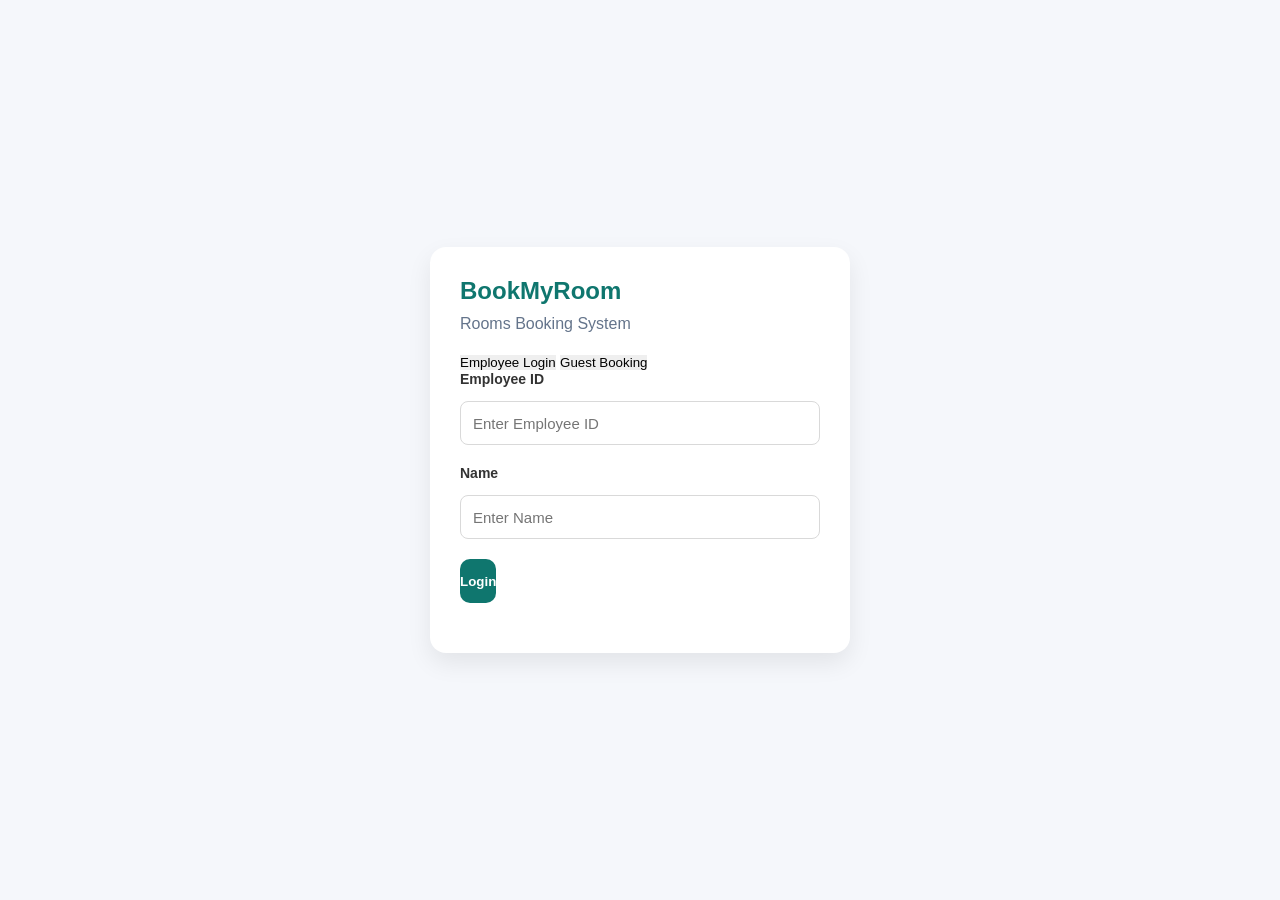
==== commit 83c85f1e: "Add files via upload" ====
--- a/index.html
+++ b/index.html
@@ -24,27 +24,70 @@
 
       <p>Rooms Booking System</p>
 
-      <div class="form-group">
-        <label>Employee ID</label>
-        <input
-          type="text"
-          id="employeeId"
-          placeholder="Enter Employee ID">
-      </div>
-
-      <div class="form-group">
-        <label>Name</label>
-        <input
-          type="text"
-          id="employeeName"
-          placeholder="Enter Name">
-      </div>
-
-      <button id="loginBtn">
-        Login
-      </button>
-
-      <p id="loginMessage"></p>
+      <!-- LOGIN OPTIONS -->
+
+      <div class="login-choice">
+
+        <button id="employeeBtn" class="choice-btn">
+          Employee Login
+        </button>
+
+        <button id="guestBtn" class="choice-btn">
+          Guest Booking
+        </button>
+
+      </div>
+
+      <!-- EMPLOYEE LOGIN -->
+
+      <div id="employeeLogin">
+
+        <div class="form-group">
+          <label>Employee ID</label>
+          <input type="text" id="employeeId" placeholder="Enter Employee ID">
+        </div>
+
+        <div class="form-group">
+          <label>Name</label>
+          <input type="text" id="employeeName" placeholder="Enter Name">
+        </div>
+
+        <button id="loginBtn">
+          Login
+        </button>
+
+        <p id="loginMessage"></p>
+
+      </div>
+
+      <!-- GUEST REGISTRATION -->
+
+      <div id="guestSection" class="hidden">
+
+        <div class="form-group">
+          <label>Guest Name</label>
+          <input type="text" id="guestName" placeholder="Enter Full Name">
+        </div>
+
+        <div class="form-group">
+          <label>Mobile Number</label>
+          <input type="text" id="guestMobile" placeholder="Enter Mobile Number">
+        </div>
+
+        <div class="form-group">
+          <label>Email</label>
+          <input type="email" id="guestEmail" placeholder="Enter Email">
+        </div>
+
+        <button id="registerGuestBtn">
+          Register & Continue
+        </button>
+
+        <button type="button" onclick="location.reload()">
+          Back
+        </button>
+
+      </div>
 
     </div>
 
@@ -101,24 +144,16 @@
 
         <div class="profile-menu">
 
-          <div
-            class="profile-circle"
-            id="profileCircle">
+          <div class="profile-circle" id="profileCircle">
             C
           </div>
 
-          <div
-            class="profile-popup"
-            id="profilePopup">
-
-            <div
-              class="profile-name"
-              id="loggedUser">
+          <div class="profile-popup" id="profilePopup">
+
+            <div class="profile-name" id="loggedUser">
             </div>
 
-            <div
-              class="profile-role"
-              id="roleDisplay">
+            <div class="profile-role" id="roleDisplay">
             </div>
 
             <button id="logoutBtn">
@@ -165,19 +200,12 @@
 
         <div class="field">
           <label>No Of People</label>
-          <input
-            type="number"
-            id="people"
-            min="1"
-            value="1">
+          <input type="number" id="people" min="1" value="1">
         </div>
 
         <div class="field">
           <label>Floor</label>
-          <input
-            type="text"
-            id="floor"
-            readonly>
+          <input type="text" id="floor" readonly>
         </div>
 
       </section>
@@ -198,18 +226,14 @@
 
         </div>
 
-        <div
-          id="roomsContainer"
-          class="rooms-grid">
+        <div id="roomsContainer" class="rooms-grid">
         </div>
 
       </section>
 
       <!-- BOOKING -->
 
-      <section
-        id="bookingSection"
-        class="booking-card hidden">
+      <section id="bookingSection" class="booking-card hidden">
 
         <h2>
           Booking Details
@@ -256,10 +280,7 @@
 
           <div class="field">
             <label>ID Proof Image</label>
-            <input
-              type="file"
-              id="idProofImage"
-              accept=".pdf,image/*">
+            <input type="file" id="idProofImage" accept=".pdf,image/*">
           </div>
 
         </div>
@@ -302,9 +323,7 @@
           <h2>My Bookings</h2>
         </div>
 
-        <div
-          id="bookingsContainer"
-          class="bookings-grid">
+        <div id="bookingsContainer" class="bookings-grid">
         </div>
 
       </section>
@@ -316,4 +335,5 @@
   <script src="app.js"></script>
 
 </body>
+
 </html>
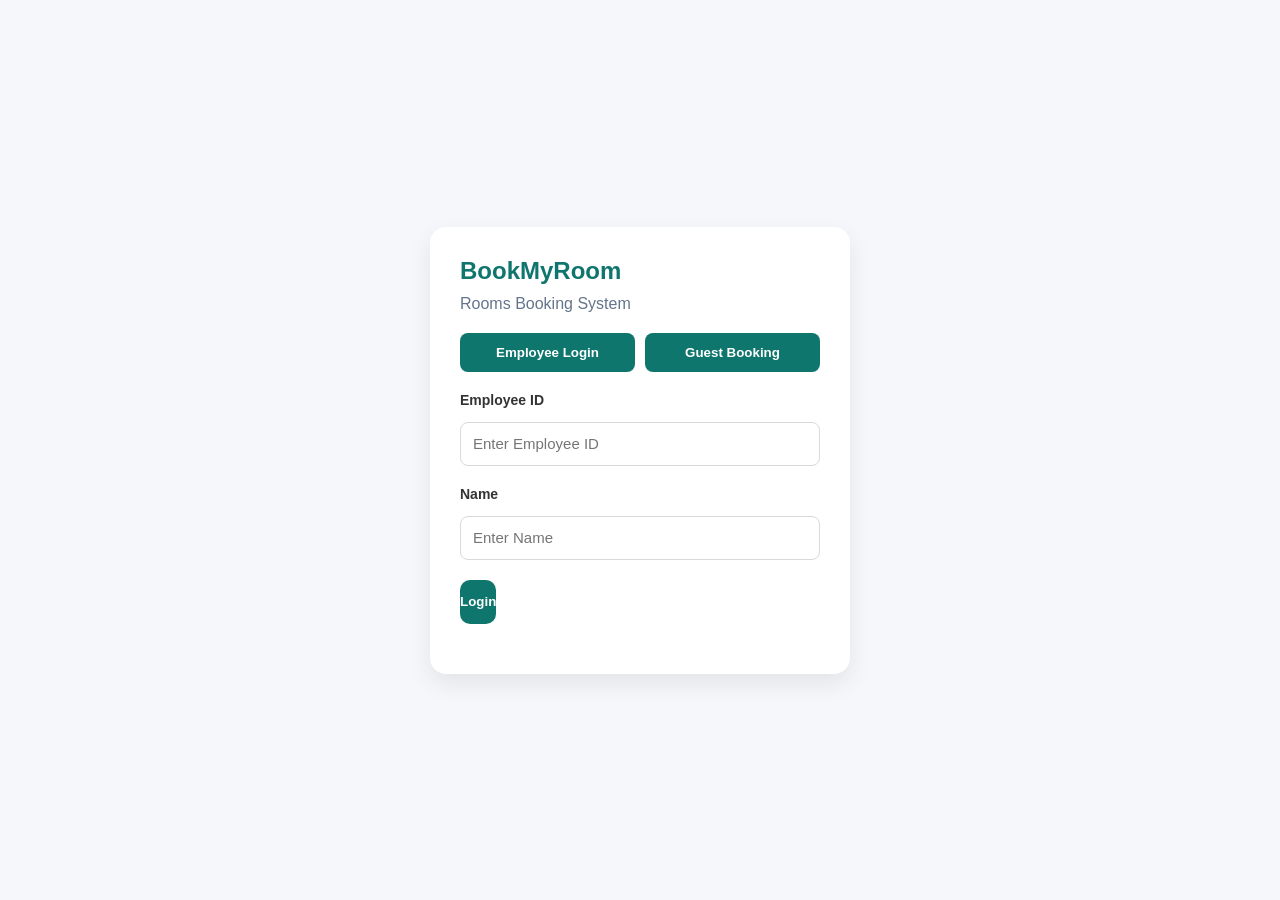
==== commit ed23c198: "frontend" ====
--- a/index.html
+++ b/index.html
@@ -7,6 +7,7 @@
   <title>BookMyRoom</title>
 
   <link rel="stylesheet" href="styles.css">
+  <link rel="manifest" href="manifest.json">
 
   <meta name="theme-color" content="#0f766e">
   <meta name="description" content="BookMyRoom Booking System">
@@ -334,6 +335,18 @@
 
   <script src="app.js"></script>
 
+  <script>
+    if ("serviceWorker" in navigator) {
+      window.addEventListener("load", () => {
+        navigator.serviceWorker
+          .register("service-worker.js")
+          .catch(err =>
+            console.error("Service worker registration failed:", err)
+          );
+      });
+    }
+  </script>
+
 </body>
 
 </html>
--- a/styles.css
+++ b/styles.css
@@ -966,4 +966,25 @@
 .sidebar a.active {
   background: #0f766e;
   color: white;
+}
+
+.login-choice{
+  display:flex;
+  gap:10px;
+  margin-bottom:20px;
+}
+
+.choice-btn{
+  flex:1;
+  padding:12px;
+  border:none;
+  border-radius:8px;
+  cursor:pointer;
+  background:#0f766e;
+  color:white;
+  font-weight:600;
+}
+
+.choice-btn:hover{
+  opacity:.9;
 }
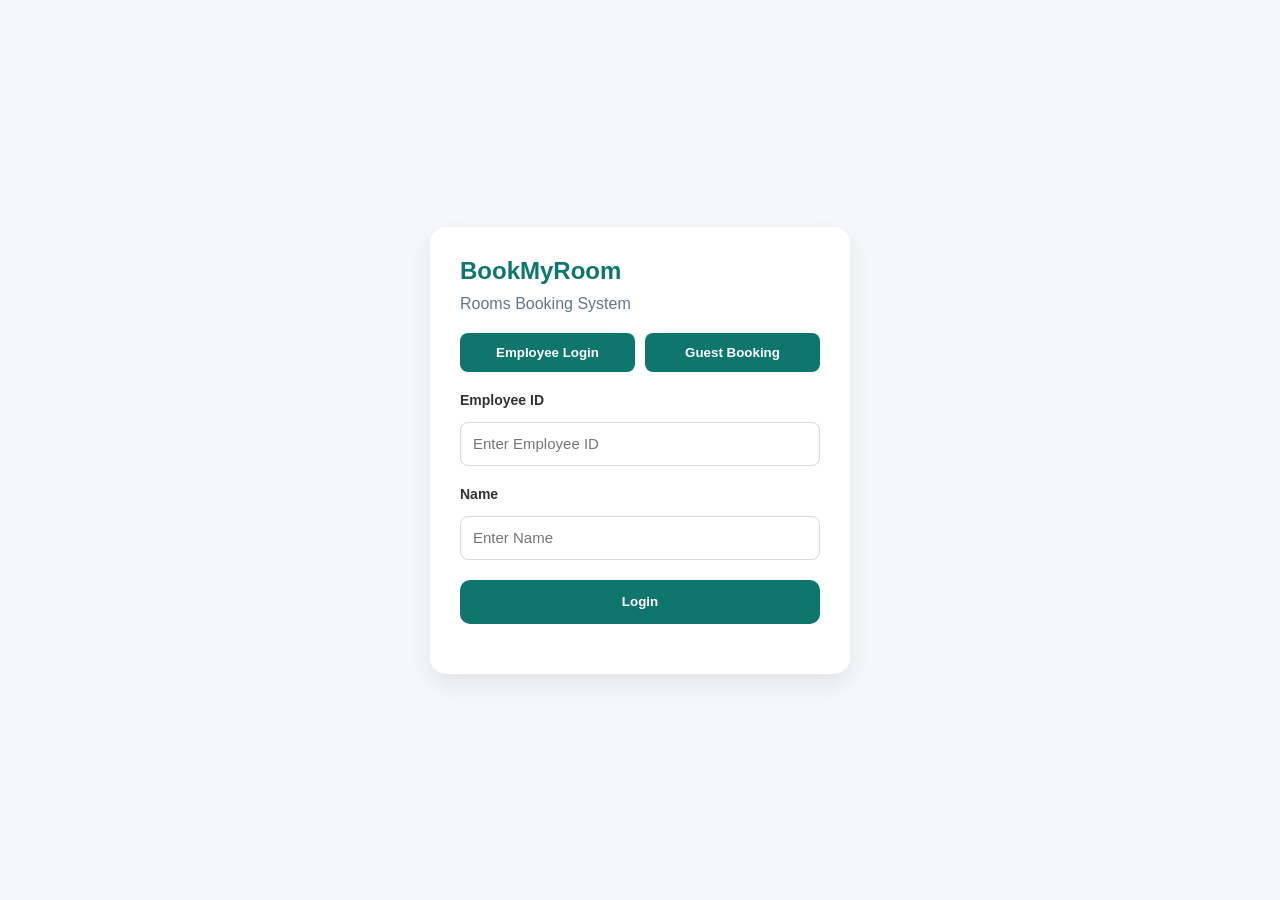
==== commit c441104c: "2506-1000" ====
--- a/index.html
+++ b/index.html
@@ -63,34 +63,71 @@
 
       <!-- GUEST REGISTRATION -->
 
+      <!-- GUEST SECTION -->
+
       <div id="guestSection" class="hidden">
 
-        <div class="form-group">
-          <label>Guest Name</label>
-          <input type="text" id="guestName" placeholder="Enter Full Name">
-        </div>
-
-        <div class="form-group">
-          <label>Mobile Number</label>
-          <input type="text" id="guestMobile" placeholder="Enter Mobile Number">
-        </div>
-
-        <div class="form-group">
-          <label>Email</label>
-          <input type="email" id="guestEmail" placeholder="Enter Email">
-        </div>
-
-        <button id="registerGuestBtn">
-          Register & Continue
-        </button>
+        <div class="guest-tabs">
+
+          <button id="showGuestRegister" class="choice-btn">
+            Register
+          </button>
+
+          <button id="showGuestLogin" class="choice-btn">
+            Login
+          </button>
+
+        </div>
+
+        <!-- GUEST REGISTER -->
+
+        <div id="guestRegisterForm">
+
+          <div class="form-group">
+            <label>Guest Name</label>
+            <input type="text" id="guestName" placeholder="Enter Full Name">
+          </div>
+
+          <div class="form-group">
+            <label>Mobile Number</label>
+            <input type="tel" id="guestMobile" placeholder="Enter Mobile Number">
+          </div>
+
+          <div class="form-group">
+            <label>Password</label>
+            <input type="password" id="guestPassword" placeholder="Create Password">
+          </div>
+
+          <button id="registerGuestBtn">
+            Register & Continue
+          </button>
+
+        </div>
+
+        <!-- GUEST LOGIN -->
+        <div id="guestLoginForm" class="hidden">
+
+          <div class="form-group">
+            <label>Mobile Number</label>
+            <input type="tel" id="guestLoginMobile" placeholder="Enter Mobile Number">
+          </div>
+
+          <div class="form-group">
+            <label>Password</label>
+            <input type="password" id="guestLoginPassword" placeholder="Enter Password">
+          </div>
+
+          <button id="guestLoginBtn">
+            Login
+          </button>
+
+        </div>
 
         <button type="button" onclick="location.reload()">
           Back
         </button>
 
       </div>
-
-    </div>
 
   </section>
 
@@ -338,15 +375,46 @@
   <script>
     if ("serviceWorker" in navigator) {
       window.addEventListener("load", () => {
-        navigator.serviceWorker
-          .register("service-worker.js")
+        /*navigator.serviceWorker.register("service-worker.js")
           .catch(err =>
             console.error("Service worker registration failed:", err)
-          );
+          );*/
       });
     }
   </script>
 
+  <script>
+
+    document
+      .getElementById("showGuestRegister")
+      .addEventListener("click", () => {
+
+        document
+          .getElementById("guestRegisterForm")
+          .classList.remove("hidden");
+
+        document
+          .getElementById("guestLoginForm")
+          .classList.add("hidden");
+
+      });
+
+    document
+      .getElementById("showGuestLogin")
+      .addEventListener("click", () => {
+
+        document
+          .getElementById("guestLoginForm")
+          .classList.remove("hidden");
+
+        document
+          .getElementById("guestRegisterForm")
+          .classList.add("hidden");
+
+      });
+
+  </script>
+
 </body>
 
 </html>
--- a/styles.css
+++ b/styles.css
@@ -174,6 +174,7 @@
   height: 100%;
   object-fit: contain;
 }
+
 .brand h2 {
   font-size: 20px;
 }
@@ -959,7 +960,7 @@
 }
 
 .sidebar a:hover {
-  background: rgba(255,255,255,0.08);
+  background: rgba(255, 255, 255, 0.08);
   color: #ffffff;
 }
 
@@ -968,23 +969,40 @@
   color: white;
 }
 
-.login-choice{
-  display:flex;
-  gap:10px;
-  margin-bottom:20px;
-}
-
-.choice-btn{
-  flex:1;
-  padding:12px;
-  border:none;
-  border-radius:8px;
-  cursor:pointer;
-  background:#0f766e;
-  color:white;
-  font-weight:600;
-}
-
-.choice-btn:hover{
-  opacity:.9;
+.login-choice {
+  display: flex;
+  gap: 10px;
+  margin-bottom: 20px;
+}
+
+.choice-btn {
+  flex: 1;
+  padding: 12px;
+  border: none;
+  border-radius: 8px;
+  cursor: pointer;
+  background: #0f766e;
+  color: white;
+  font-weight: 600;
+}
+
+.choice-btn:hover {
+  opacity: .9;
+}
+
+.guest-tabs {
+  display: flex;
+  gap: 10px;
+  margin-bottom: 20px;
+}
+
+.guest-tabs button {
+  flex: 1;
+}
+
+#loginBtn,
+#registerGuestBtn,
+#guestLoginBtn {
+    width: 100%;
+    padding: 12px;
 }
